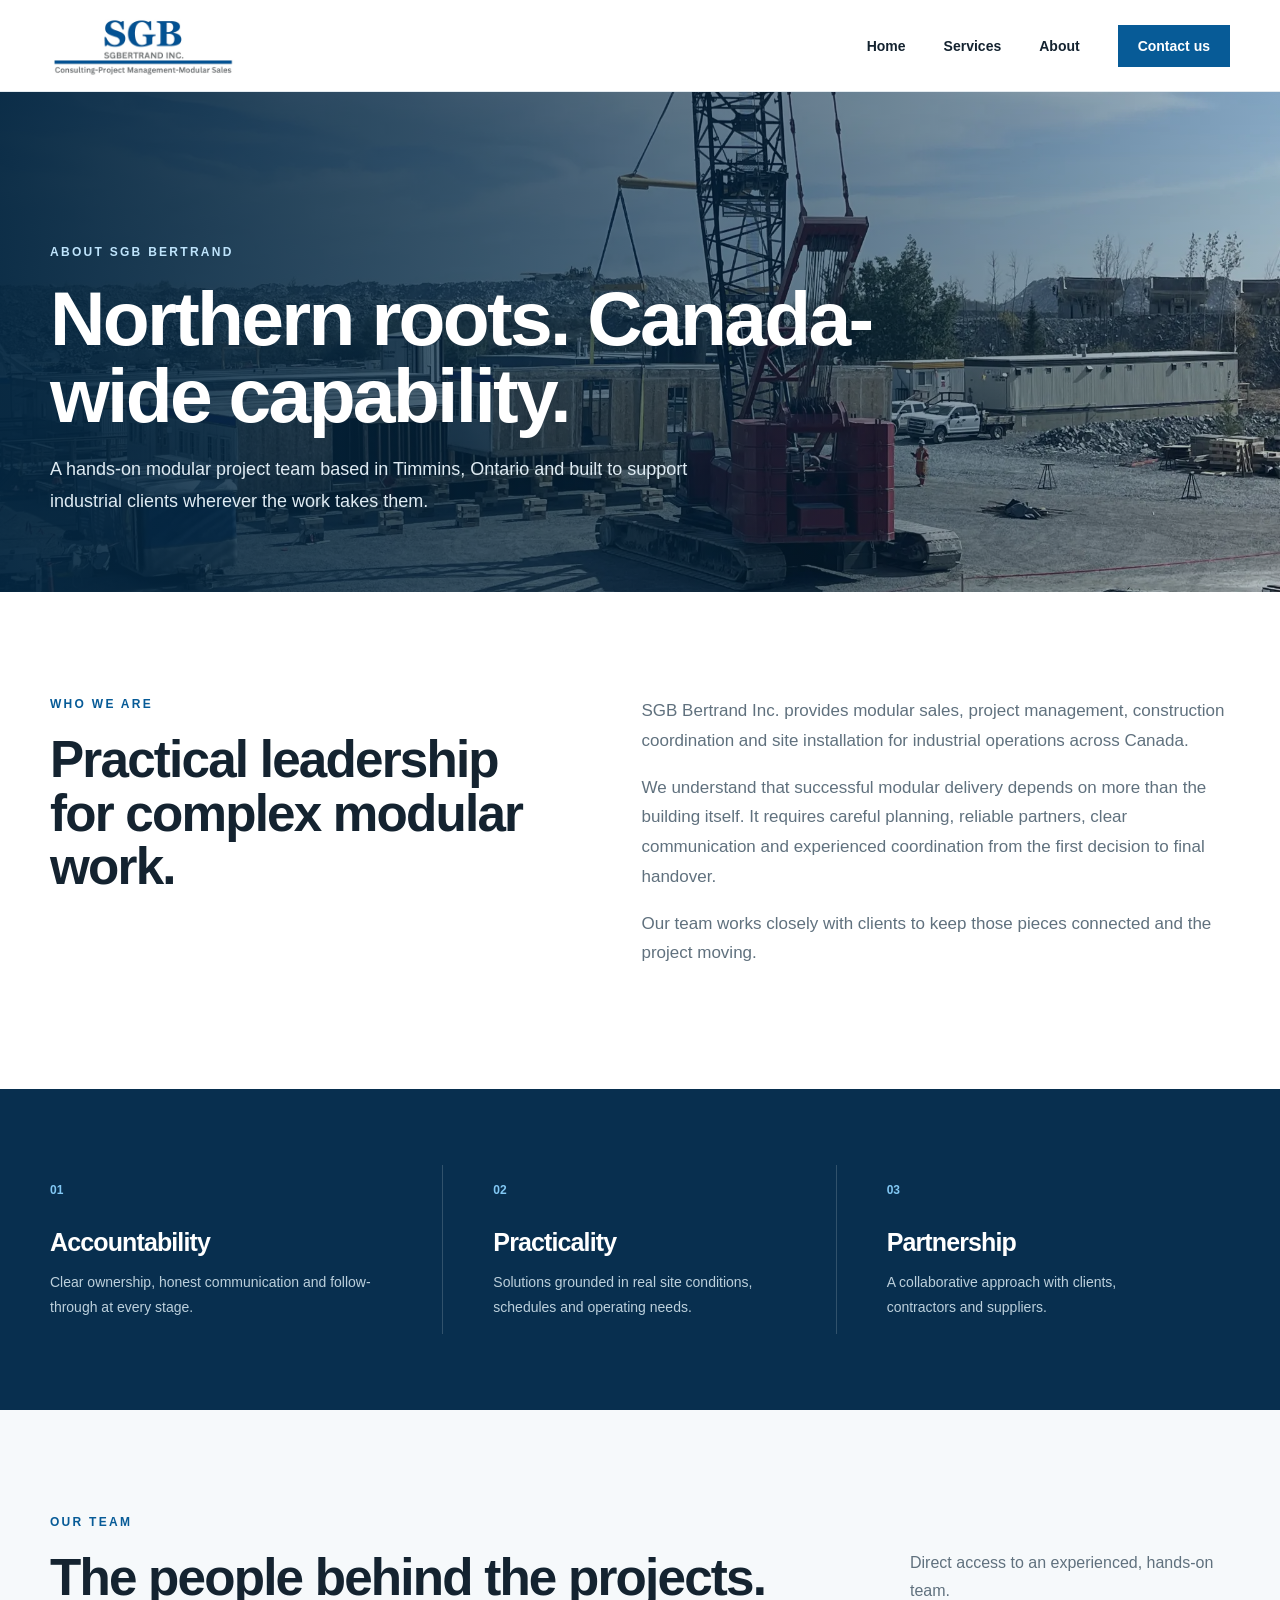
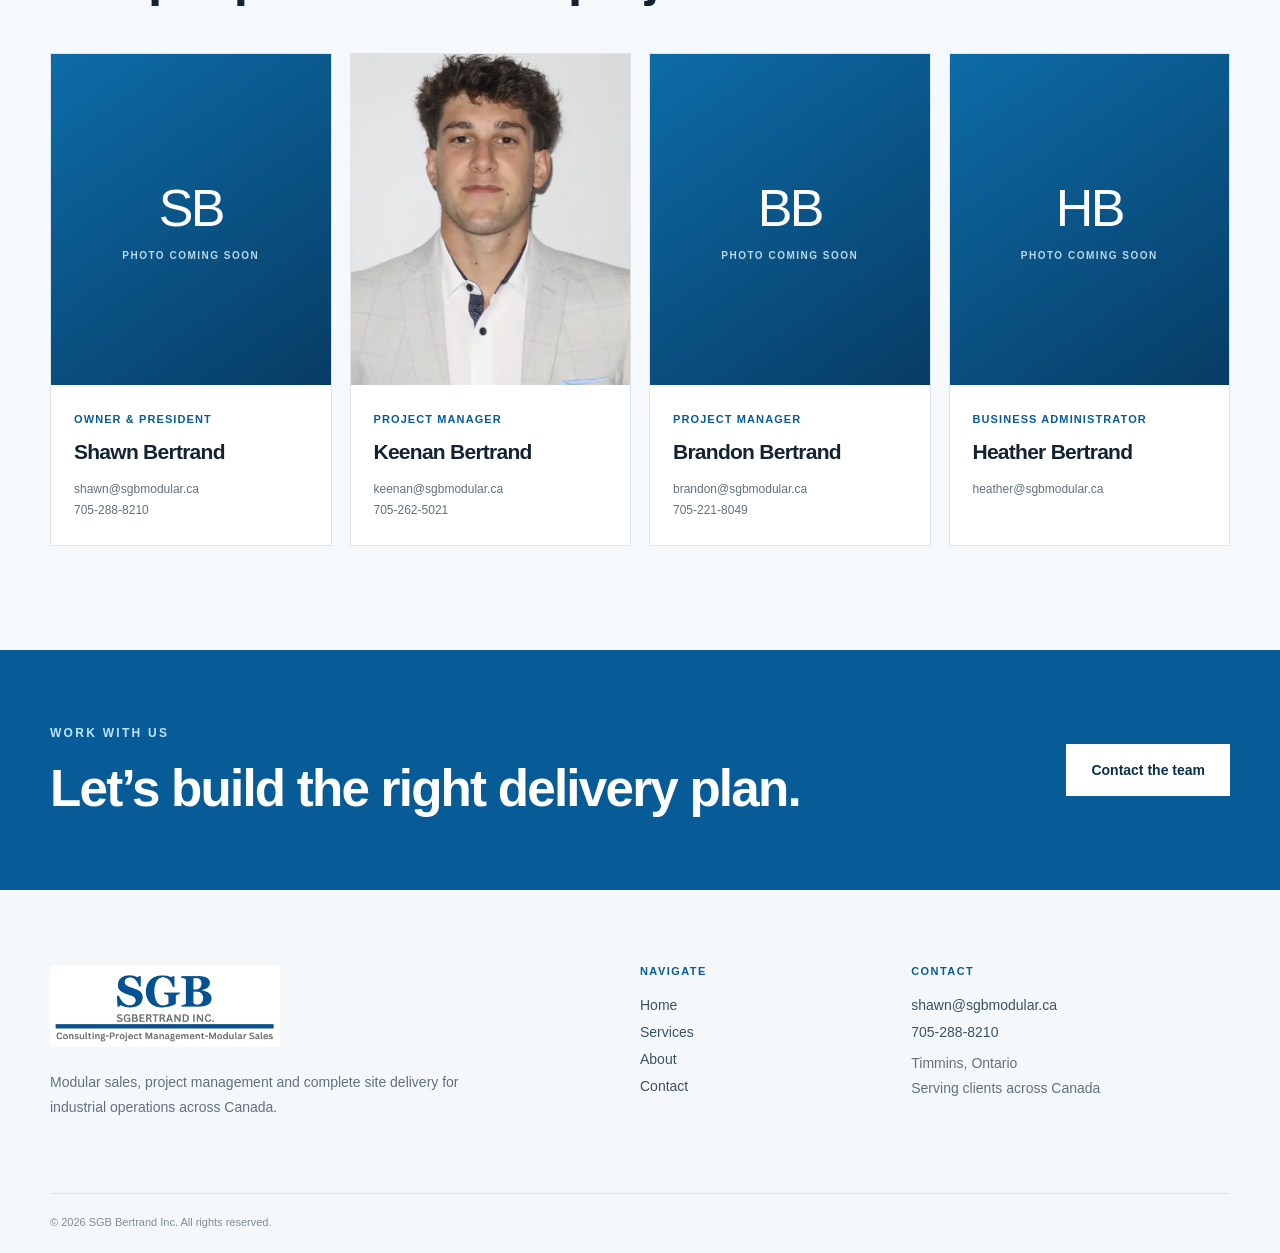
==== about.html @ 7597b95e "Initial SGB Bertrand Website" ====
<!doctype html>
<html lang="en">
<head>
  <meta charset="utf-8">
  <meta name="viewport" content="width=device-width, initial-scale=1">
  <title>About | SGB Bertrand Inc.</title>
  <meta name="description" content="Meet the SGB Bertrand team: a hands-on modular project company based in Timmins, Ontario and serving clients across Canada.">
  <link rel="stylesheet" href="style.css">
</head>
<body>
  <header class="site-header"><div class="container header-inner"><a class="brand" href="index.html" aria-label="SGB Bertrand home"><img src="images/sgb-logo.jpg" alt="SGB Bertrand Inc."></a><nav class="desktop-nav" aria-label="Main navigation"><a href="index.html">Home</a><a href="services.html">Services</a><a href="about.html">About</a><a class="nav-cta" href="contact.html">Contact us</a></nav><details class="mobile-menu"><summary aria-label="Open navigation"><span></span><span></span><span></span></summary><nav aria-label="Mobile navigation"><a href="index.html">Home</a><a href="services.html">Services</a><a href="about.html">About</a><a href="contact.html">Contact us</a></nav></details></div></header>

  <main>
    <section class="page-hero about-hero"><div class="page-hero-overlay" aria-hidden="true"></div><div class="container page-hero-content"><p class="eyebrow eyebrow-light">About SGB Bertrand</p><h1>Northern roots. Canada-wide capability.</h1><p>A hands-on modular project team based in Timmins, Ontario and built to support industrial clients wherever the work takes them.</p></div></section>

    <section class="section story-section"><div class="container story-grid"><div><p class="eyebrow">Who we are</p><h2>Practical leadership for complex modular work.</h2></div><div><p>SGB Bertrand Inc. provides modular sales, project management, construction coordination and site installation for industrial operations across Canada.</p><p>We understand that successful modular delivery depends on more than the building itself. It requires careful planning, reliable partners, clear communication and experienced coordination from the first decision to final handover.</p><p>Our team works closely with clients to keep those pieces connected and the project moving.</p></div></div></section>

    <section class="values-section"><div class="container values-grid"><article><span>01</span><h3>Accountability</h3><p>Clear ownership, honest communication and follow-through at every stage.</p></article><article><span>02</span><h3>Practicality</h3><p>Solutions grounded in real site conditions, schedules and operating needs.</p></article><article><span>03</span><h3>Partnership</h3><p>A collaborative approach with clients, contractors and suppliers.</p></article></div></section>

    <section class="section team-section" aria-labelledby="team-heading"><div class="container"><div class="team-heading"><div><p class="eyebrow">Our team</p><h2 id="team-heading">The people behind the projects.</h2></div><p>Direct access to an experienced, hands-on team.</p></div><div class="team-grid">
      <article class="team-card"><div class="team-placeholder" aria-label="Shawn Bertrand photo coming soon"><span>SB</span><small>Photo coming soon</small></div><div class="team-info"><p class="team-role">Owner &amp; President</p><h3>Shawn Bertrand</h3><a href="mailto:shawn@sgbmodular.ca">shawn@sgbmodular.ca</a><a href="tel:+17052888210">705-288-8210</a></div></article>
      <article class="team-card"><img src="images/keenan-bertrand.webp" alt="Keenan Bertrand, Project Manager"><div class="team-info"><p class="team-role">Project Manager</p><h3>Keenan Bertrand</h3><a href="mailto:keenan@sgbmodular.ca">keenan@sgbmodular.ca</a><a href="tel:+17052625021">705-262-5021</a></div></article>
      <article class="team-card"><div class="team-placeholder" aria-label="Brandon Bertrand photo coming soon"><span>BB</span><small>Photo coming soon</small></div><div class="team-info"><p class="team-role">Project Manager</p><h3>Brandon Bertrand</h3><a href="mailto:brandon@sgbmodular.ca">brandon@sgbmodular.ca</a><a href="tel:+17052218049">705-221-8049</a></div></article>
      <article class="team-card"><div class="team-placeholder" aria-label="Heather Bertrand photo coming soon"><span>HB</span><small>Photo coming soon</small></div><div class="team-info"><p class="team-role">Business Administrator</p><h3>Heather Bertrand</h3><a href="mailto:heather@sgbmodular.ca">heather@sgbmodular.ca</a></div></article>
    </div></div></section>

    <section class="cta-band"><div class="container cta-content"><div><p class="eyebrow eyebrow-light">Work with us</p><h2>Let’s build the right delivery plan.</h2></div><a class="button button-white" href="contact.html">Contact the team</a></div></section>
  </main>

  <footer class="site-footer"><div class="container footer-grid"><div class="footer-brand"><img src="images/sgb-logo.jpg" alt="SGB Bertrand Inc."><p>Modular sales, project management and complete site delivery for industrial operations across Canada.</p></div><div><h3>Navigate</h3><a href="index.html">Home</a><a href="services.html">Services</a><a href="about.html">About</a><a href="contact.html">Contact</a></div><div><h3>Contact</h3><a href="mailto:shawn@sgbmodular.ca">shawn@sgbmodular.ca</a><a href="tel:+17052888210">705-288-8210</a><p>Timmins, Ontario<br>Serving clients across Canada</p></div></div><div class="container footer-bottom"><span>© 2026 SGB Bertrand Inc. All rights reserved.</span></div></footer>
</body>
</html>
---- style.css ----
:root {
  --blue: #075b97;
  --blue-dark: #063b66;
  --blue-deep: #082f4f;
  --blue-light: #eaf4fb;
  --ink: #142330;
  --muted: #60717e;
  --line: #dce5eb;
  --off-white: #f6f9fb;
  --white: #ffffff;
  --hero-image: url('images/modular-complex-lift.webp');
  --site-image: url('images/modular-site.webp');
  --unit-image: url('images/modular-unit-lift.webp');
}

* { box-sizing: border-box; }
html { scroll-behavior: smooth; }
body { margin: 0; background: var(--white); color: var(--ink); font-family: Arial, Helvetica, sans-serif; }
a { color: inherit; text-decoration: none; }
img { display: block; max-width: 100%; }
.container { width: min(1180px, calc(100% - 48px)); margin-inline: auto; }
.section { padding: 104px 0; }
.eyebrow { margin: 0 0 20px; color: var(--blue); font-size: 12px; font-weight: 750; letter-spacing: .19em; line-height: 1.4; text-transform: uppercase; }
.eyebrow-light { color: #bfe4fc; }
h1, h2, h3, p { margin-top: 0; }
h1, h2, h3 { letter-spacing: -.035em; }
h2 { margin-bottom: 0; font-size: clamp(36px, 4vw, 58px); font-weight: 620; line-height: 1.05; }
p { line-height: 1.75; }

.site-header { position: relative; z-index: 50; height: 92px; background: rgba(255,255,255,.97); border-bottom: 1px solid rgba(220,229,235,.8); }
.header-inner { height: 100%; display: flex; align-items: center; justify-content: space-between; }
.brand { display: block; width: 220px; }
.brand img { width: 100%; height: 67px; object-fit: contain; object-position: left center; }
.desktop-nav { display: flex; align-items: center; gap: 38px; font-size: 14px; font-weight: 620; }
.desktop-nav > a:not(.nav-cta) { position: relative; padding: 34px 0; }
.desktop-nav > a:not(.nav-cta)::after { position: absolute; right: 0; bottom: 24px; left: 0; height: 2px; background: var(--blue); content: ""; transform: scaleX(0); transform-origin: right; transition: transform .25s ease; }
.desktop-nav > a:hover::after, .desktop-nav > a:focus-visible::after { transform: scaleX(1); transform-origin: left; }
.nav-cta { padding: 13px 20px; color: white; background: var(--blue); transition: background .2s ease; }
.nav-cta:hover { background: var(--blue-dark); }
.mobile-menu { display: none; position: relative; }
.mobile-menu summary { width: 42px; height: 42px; display: grid; align-content: center; gap: 5px; padding: 9px; cursor: pointer; list-style: none; }
.mobile-menu summary::-webkit-details-marker { display: none; }
.mobile-menu summary span { display: block; height: 2px; background: var(--ink); }
.mobile-menu nav { position: absolute; top: 54px; right: 0; width: 220px; padding: 10px; background: white; border: 1px solid var(--line); box-shadow: 0 18px 50px rgba(8,47,79,.14); }
.mobile-menu nav a { display: block; padding: 13px 12px; font-weight: 620; }

.hero { position: relative; min-height: 720px; display: flex; align-items: center; overflow: hidden; color: white; background: var(--blue-deep); }
.hero-media { position: absolute; inset: 0; width: 100%; height: 100%; object-fit: cover; object-position: center 56%; transform: scale(1.015); animation: hero-settle 1.4s ease-out both; }
.hero-overlay { position: absolute; inset: 0; background: linear-gradient(90deg, rgba(3,32,55,.94) 0%, rgba(3,38,65,.78) 42%, rgba(4,41,68,.25) 78%, rgba(4,41,68,.18) 100%); }
.hero-content { position: relative; z-index: 2; padding: 86px 0 150px; }
.hero h1 { max-width: 900px; margin-bottom: 28px; font-size: clamp(52px, 6.3vw, 88px); font-weight: 600; line-height: .97; }
.hero-lead { max-width: 680px; margin-bottom: 34px; color: #e2edf5; font-size: 19px; line-height: 1.6; }
.button-row { display: flex; flex-wrap: wrap; gap: 12px; }
.button { min-height: 52px; display: inline-flex; align-items: center; justify-content: center; padding: 14px 24px; border: 1px solid transparent; font-size: 14px; font-weight: 720; transition: transform .2s ease, background .2s ease, color .2s ease, border-color .2s ease; }
.button:hover { transform: translateY(-2px); }
.button-primary { color: white; background: var(--blue); }
.button-primary:hover { background: #0870b7; }
.button-ghost { color: white; border-color: rgba(255,255,255,.6); background: rgba(255,255,255,.05); }
.button-ghost:hover { background: white; color: var(--blue-deep); }
.button-outline { color: var(--blue); border-color: #aac4d6; }
.button-outline:hover { color: white; border-color: var(--blue); background: var(--blue); }
.button-white { color: var(--blue-deep); background: white; }
.hero-proof { position: absolute; z-index: 3; right: 0; bottom: 0; left: 0; border-top: 1px solid rgba(255,255,255,.22); background: rgba(5,45,75,.76); backdrop-filter: blur(9px); }
.proof-grid { display: grid; grid-template-columns: repeat(3, 1fr); }
.proof-grid div { padding: 27px 30px; border-right: 1px solid rgba(255,255,255,.18); }
.proof-grid div:first-child { padding-left: 0; }
.proof-grid div:last-child { border-right: 0; }
.proof-grid strong, .proof-grid span { display: block; }
.proof-grid strong { font-size: 17px; }
.proof-grid span { margin-top: 5px; color: #bad1e0; font-size: 13px; }

.intro-section { background: white; }
.intro-grid { display: grid; grid-template-columns: 1.12fr .88fr; gap: 100px; align-items: start; }
.intro-copy p { margin-bottom: 30px; color: var(--muted); font-size: 18px; }
.text-link { display: inline-flex; gap: 14px; align-items: center; color: var(--blue); font-size: 14px; font-weight: 750; }
.text-link span { font-size: 20px; transition: transform .2s ease; }
.text-link:hover span { transform: translateX(5px); }

.services-section { background: var(--off-white); }
.section-heading-row { display: flex; align-items: end; justify-content: space-between; gap: 32px; margin-bottom: 55px; }
.service-grid { display: grid; grid-template-columns: repeat(2, 1fr); border-top: 1px solid var(--line); border-left: 1px solid var(--line); }
.service-card { min-height: 300px; padding: 38px 40px; background: white; border-right: 1px solid var(--line); border-bottom: 1px solid var(--line); transition: transform .25s ease, box-shadow .25s ease; }
.service-card:hover { z-index: 2; transform: translateY(-5px); box-shadow: 0 18px 48px rgba(8,47,79,.1); }
.service-number { display: block; margin-bottom: 50px; color: var(--blue); font-size: 12px; font-weight: 750; }
.service-card h3 { margin-bottom: 16px; font-size: 27px; font-weight: 620; }
.service-card p { margin-bottom: 0; color: var(--muted); font-size: 15px; }

.image-story { min-height: 690px; display: grid; grid-template-columns: 1.25fr .75fr; }
.image-story-photo { background: var(--site-image) center / cover no-repeat; }
.image-story-panel { padding: 105px clamp(40px, 6vw, 96px); color: white; background: var(--blue-deep); }
.image-story-panel h2 { margin-bottom: 28px; }
.image-story-panel > p:not(.eyebrow) { color: #c6d7e2; font-size: 17px; }
.industry-tags { display: flex; flex-wrap: wrap; gap: 9px; margin-top: 38px; }
.industry-tags span { padding: 10px 13px; border: 1px solid rgba(255,255,255,.25); color: #dcecf6; font-size: 12px; font-weight: 620; }

.process-section { background: white; }
.process-section > .container > h2 { margin-bottom: 58px; }
.process-grid { display: grid; grid-template-columns: repeat(4, 1fr); border-top: 1px solid var(--line); }
.process-grid article { padding: 34px 28px 10px 0; border-right: 1px solid var(--line); }
.process-grid article:not(:first-child) { padding-left: 28px; }
.process-grid article:last-child { border-right: 0; }
.process-grid span { color: var(--blue); font-size: 12px; font-weight: 750; }
.process-grid h3 { margin: 38px 0 15px; font-size: 25px; }
.process-grid p { margin-bottom: 0; color: var(--muted); font-size: 14px; }
.cta-band { padding: 75px 0; color: white; background: var(--blue); }
.cta-content { display: flex; align-items: center; justify-content: space-between; gap: 32px; }
.cta-content h2 { font-size: clamp(34px, 4vw, 52px); }

.page-hero { position: relative; min-height: 500px; display: flex; align-items: end; color: white; background-position: center; background-size: cover; }
.services-hero { background-image: var(--unit-image); background-position: center 46%; }
.about-hero { background-image: var(--hero-image); background-position: center 56%; }
.page-hero-overlay { position: absolute; inset: 0; background: linear-gradient(90deg, rgba(4,38,64,.94), rgba(4,38,64,.55) 62%, rgba(4,38,64,.25)); }
.page-hero-content { position: relative; z-index: 1; padding-bottom: 75px; }
.page-hero h1 { max-width: 850px; margin-bottom: 20px; font-size: clamp(48px, 6vw, 78px); font-weight: 600; line-height: 1; }
.page-hero-content > p:last-child { max-width: 680px; margin-bottom: 0; color: #dfebf3; font-size: 18px; }

.service-detail-section { padding-top: 65px; }
.service-detail { display: grid; grid-template-columns: .85fr 1.2fr .8fr; gap: 70px; padding: 58px 0; border-bottom: 1px solid var(--line); }
.service-detail:first-child { border-top: 1px solid var(--line); }
.service-detail-title span { display: block; margin-bottom: 28px; color: var(--blue); font-size: 12px; font-weight: 750; }
.service-detail-title h2 { font-size: 36px; }
.service-detail-copy h3 { margin-bottom: 18px; font-size: 22px; line-height: 1.25; }
.service-detail-copy p { margin-bottom: 0; color: var(--muted); }
.service-detail ul { margin: 0; padding: 0; list-style: none; }
.service-detail li { position: relative; padding: 13px 0 13px 23px; border-bottom: 1px solid var(--line); color: #344b5c; font-size: 14px; }
.service-detail li::before { position: absolute; left: 0; color: var(--blue); content: "—"; }
.package-section { padding: 0 0 110px; }
.package-grid { min-height: 560px; display: grid; grid-template-columns: 1.1fr .9fr; }
.package-photo { background: var(--site-image) center / cover no-repeat; }
.package-copy { padding: 80px; color: white; background: var(--blue-deep); }
.package-copy h2 { margin-bottom: 26px; font-size: 45px; }
.package-copy p:not(.eyebrow) { margin-bottom: 34px; color: #c5d7e3; }

.story-grid { display: grid; grid-template-columns: .9fr 1.1fr; gap: 110px; }
.story-grid > div:last-child p { color: var(--muted); font-size: 17px; }
.values-section { padding: 76px 0; background: var(--blue-deep); color: white; }
.values-grid { display: grid; grid-template-columns: repeat(3, 1fr); }
.values-grid article { padding: 15px 50px; border-right: 1px solid rgba(255,255,255,.17); }
.values-grid article:first-child { padding-left: 0; }
.values-grid article:last-child { border-right: 0; }
.values-grid span { color: #82c8f4; font-size: 12px; font-weight: 750; }
.values-grid h3 { margin: 30px 0 13px; font-size: 25px; }
.values-grid p { margin: 0; color: #bcd0dc; font-size: 14px; }
.team-section { background: var(--off-white); }
.team-heading { display: flex; align-items: end; justify-content: space-between; gap: 50px; margin-bottom: 48px; }
.team-heading > p { max-width: 320px; margin: 0; color: var(--muted); }
.team-grid { display: grid; grid-template-columns: repeat(4, 1fr); gap: 18px; }
.team-card { overflow: hidden; background: white; border: 1px solid var(--line); }
.team-card > img, .team-placeholder { width: 100%; aspect-ratio: 4 / 4.75; }
.team-card > img { object-fit: cover; object-position: center top; filter: saturate(.88); }
.team-placeholder { display: flex; flex-direction: column; align-items: center; justify-content: center; gap: 12px; color: white; background: linear-gradient(145deg, #0d6ca8, #073c65); }
.team-placeholder span { font-size: 52px; font-weight: 300; letter-spacing: -.05em; }
.team-placeholder small { color: #bad8ea; font-size: 10px; font-weight: 700; letter-spacing: .15em; text-transform: uppercase; }
.team-info { padding: 25px 23px 28px; }
.team-role { margin-bottom: 10px; color: var(--blue); font-size: 11px; font-weight: 750; letter-spacing: .1em; text-transform: uppercase; }
.team-info h3 { margin-bottom: 18px; font-size: 21px; }
.team-info a { display: block; margin-top: 7px; color: var(--muted); font-size: 12px; overflow-wrap: anywhere; }
.team-info a:hover { color: var(--blue); }

.contact-hero { padding: 105px 0; color: white; background: var(--blue-deep); }
.contact-hero-grid { display: grid; grid-template-columns: 1.3fr .7fr; gap: 100px; align-items: center; }
.contact-hero h1 { margin-bottom: 25px; font-size: clamp(48px, 6vw, 78px); font-weight: 600; line-height: 1; }
.contact-hero-grid > div:first-child > p:last-child { max-width: 650px; margin-bottom: 0; color: #c5d7e3; font-size: 18px; }
.contact-primary { padding: 38px; border: 1px solid rgba(255,255,255,.22); background: rgba(255,255,255,.05); }
.contact-primary > span { color: #98cbe9; font-size: 11px; font-weight: 750; letter-spacing: .14em; text-transform: uppercase; }
.contact-primary h2 { margin: 26px 0 4px; font-size: 31px; }
.contact-primary p { margin-bottom: 25px; color: #afc8d8; font-size: 13px; }
.contact-primary a { display: block; margin-top: 10px; font-size: 15px; font-weight: 620; }
.contact-layout { display: grid; grid-template-columns: .85fr 1.15fr; gap: 100px; }
.contact-location h2 { margin-bottom: 25px; font-size: 47px; }
.contact-location > p:not(.eyebrow) { color: var(--muted); }
.location-card { margin-top: 36px; padding: 24px; border-left: 3px solid var(--blue); background: var(--off-white); }
.location-card strong, .location-card span { display: block; }
.location-card span { margin-top: 5px; color: var(--muted); font-size: 13px; }
.contact-list { border-top: 1px solid var(--line); }
.contact-list article { display: grid; grid-template-columns: 1fr 1.15fr; gap: 28px; padding: 27px 0; border-bottom: 1px solid var(--line); }
.contact-list p { margin-bottom: 5px; color: var(--blue); font-size: 10px; font-weight: 750; letter-spacing: .12em; text-transform: uppercase; }
.contact-list h3 { margin: 0; font-size: 21px; }
.contact-list a { display: block; margin: 2px 0 9px; color: var(--muted); font-size: 14px; }
.contact-list a:hover { color: var(--blue); }
.contact-photo { min-height: 510px; display: flex; align-items: center; color: white; background-image: linear-gradient(90deg, rgba(4,38,64,.93), rgba(4,38,64,.35)), var(--unit-image); background-position: center 45%; background-size: cover; background-repeat: no-repeat; }
.contact-photo .container > div { max-width: 580px; padding: 70px 0; }
.contact-photo h2 { margin-bottom: 20px; }
.contact-photo p:last-child { color: #d5e4ed; font-size: 17px; }

.site-footer { padding: 75px 0 25px; background: #f5f8fa; }
.footer-grid { display: grid; grid-template-columns: 1.6fr .6fr 1fr; gap: 80px; }
.footer-brand img { width: 230px; margin-bottom: 23px; }
.footer-brand p { max-width: 430px; color: var(--muted); font-size: 14px; }
.site-footer h3 { margin-bottom: 20px; color: var(--blue); font-size: 11px; font-weight: 750; letter-spacing: .13em; text-transform: uppercase; }
.site-footer a { display: block; margin-bottom: 11px; color: #3c5262; font-size: 14px; }
.site-footer a:hover { color: var(--blue); }
.site-footer p { color: var(--muted); font-size: 14px; }
.footer-bottom { margin-top: 60px; padding-top: 22px; border-top: 1px solid var(--line); color: #7c8c97; font-size: 11px; }

@keyframes hero-settle { from { transform: scale(1.08); opacity: .65; } to { transform: scale(1.015); opacity: 1; } }
@media (prefers-reduced-motion: reduce) { html { scroll-behavior: auto; } *, *::before, *::after { animation-duration: .01ms !important; animation-iteration-count: 1 !important; transition-duration: .01ms !important; } }

@media (max-width: 1000px) {
  .section { padding: 82px 0; }
  .desktop-nav { display: none; }
  .mobile-menu { display: block; }
  .hero { min-height: 690px; }
  .hero-overlay { background: linear-gradient(90deg, rgba(3,32,55,.94), rgba(3,38,65,.58)); }
  .intro-grid, .story-grid, .contact-layout { gap: 55px; }
  .image-story { grid-template-columns: 1fr 1fr; }
  .image-story-panel { padding: 80px 45px; }
  .service-detail { grid-template-columns: .75fr 1.25fr; gap: 45px; }
  .service-detail ul { grid-column: 2; }
  .team-grid { grid-template-columns: repeat(2, 1fr); }
  .contact-hero-grid { gap: 50px; }
}

@media (max-width: 720px) {
  .container { width: min(100% - 30px, 1180px); }
  .site-header { height: 78px; }
  .brand { width: 180px; }
  .brand img { height: 57px; }
  .section { padding: 68px 0; }
  .hero { min-height: 710px; align-items: start; }
  .hero-media { background-position: 58% center; }
  .hero-overlay { background: linear-gradient(90deg, rgba(3,32,55,.95), rgba(3,38,65,.64)); }
  .hero-content { padding: 78px 0 180px; }
  .hero h1 { font-size: 48px; }
  .hero-lead { font-size: 16px; }
  .proof-grid { grid-template-columns: 1fr; padding: 16px 0; }
  .proof-grid div { display: flex; justify-content: space-between; padding: 8px 0; border-right: 0; }
  .proof-grid div:first-child { padding-left: 0; }
  .proof-grid span { margin-top: 0; }
  .intro-grid, .story-grid, .contact-layout, .contact-hero-grid { grid-template-columns: 1fr; gap: 38px; }
  .intro-copy p { font-size: 16px; }
  .section-heading-row, .team-heading, .cta-content { align-items: start; flex-direction: column; }
  .service-grid { grid-template-columns: 1fr; }
  .service-card { min-height: auto; padding: 30px; }
  .service-number { margin-bottom: 32px; }
  .image-story { min-height: auto; grid-template-columns: 1fr; }
  .image-story-photo { min-height: 380px; }
  .image-story-panel { padding: 68px 30px; }
  .process-grid { grid-template-columns: 1fr 1fr; }
  .process-grid article:nth-child(2) { border-right: 0; }
  .process-grid article:nth-child(3) { padding-left: 0; }
  .process-grid article { padding-bottom: 28px; }
  .page-hero { min-height: 470px; }
  .page-hero h1 { font-size: 47px; }
  .page-hero-content { padding-bottom: 55px; }
  .service-detail { grid-template-columns: 1fr; gap: 25px; padding: 45px 0; }
  .service-detail ul { grid-column: 1; }
  .service-detail-title span { margin-bottom: 14px; }
  .package-grid { grid-template-columns: 1fr; }
  .package-photo { min-height: 350px; }
  .package-copy { padding: 48px 30px; }
  .values-grid { grid-template-columns: 1fr; }
  .values-grid article, .values-grid article:first-child { padding: 30px 0; border-right: 0; border-bottom: 1px solid rgba(255,255,255,.17); }
  .values-grid article:last-child { border-bottom: 0; }
  .team-grid { grid-template-columns: 1fr; }
  .team-card > img, .team-placeholder { aspect-ratio: 4 / 4.25; }
  .contact-hero { padding: 75px 0; }
  .contact-hero h1 { font-size: 47px; }
  .contact-primary { padding: 27px; }
  .contact-list article { grid-template-columns: 1fr; gap: 15px; }
  .footer-grid { grid-template-columns: 1fr 1fr; gap: 45px 30px; }
  .footer-brand { grid-column: 1 / -1; }
}

@media (max-width: 430px) {
  .hero h1, .page-hero h1, .contact-hero h1 { font-size: 40px; }
  h2 { font-size: 34px; }
  .button-row .button { width: 100%; }
  .process-grid { grid-template-columns: 1fr; }
  .process-grid article, .process-grid article:not(:first-child) { padding-left: 0; border-right: 0; border-bottom: 1px solid var(--line); }
  .process-grid article:last-child { border-bottom: 0; }
  .footer-grid { grid-template-columns: 1fr; }
}
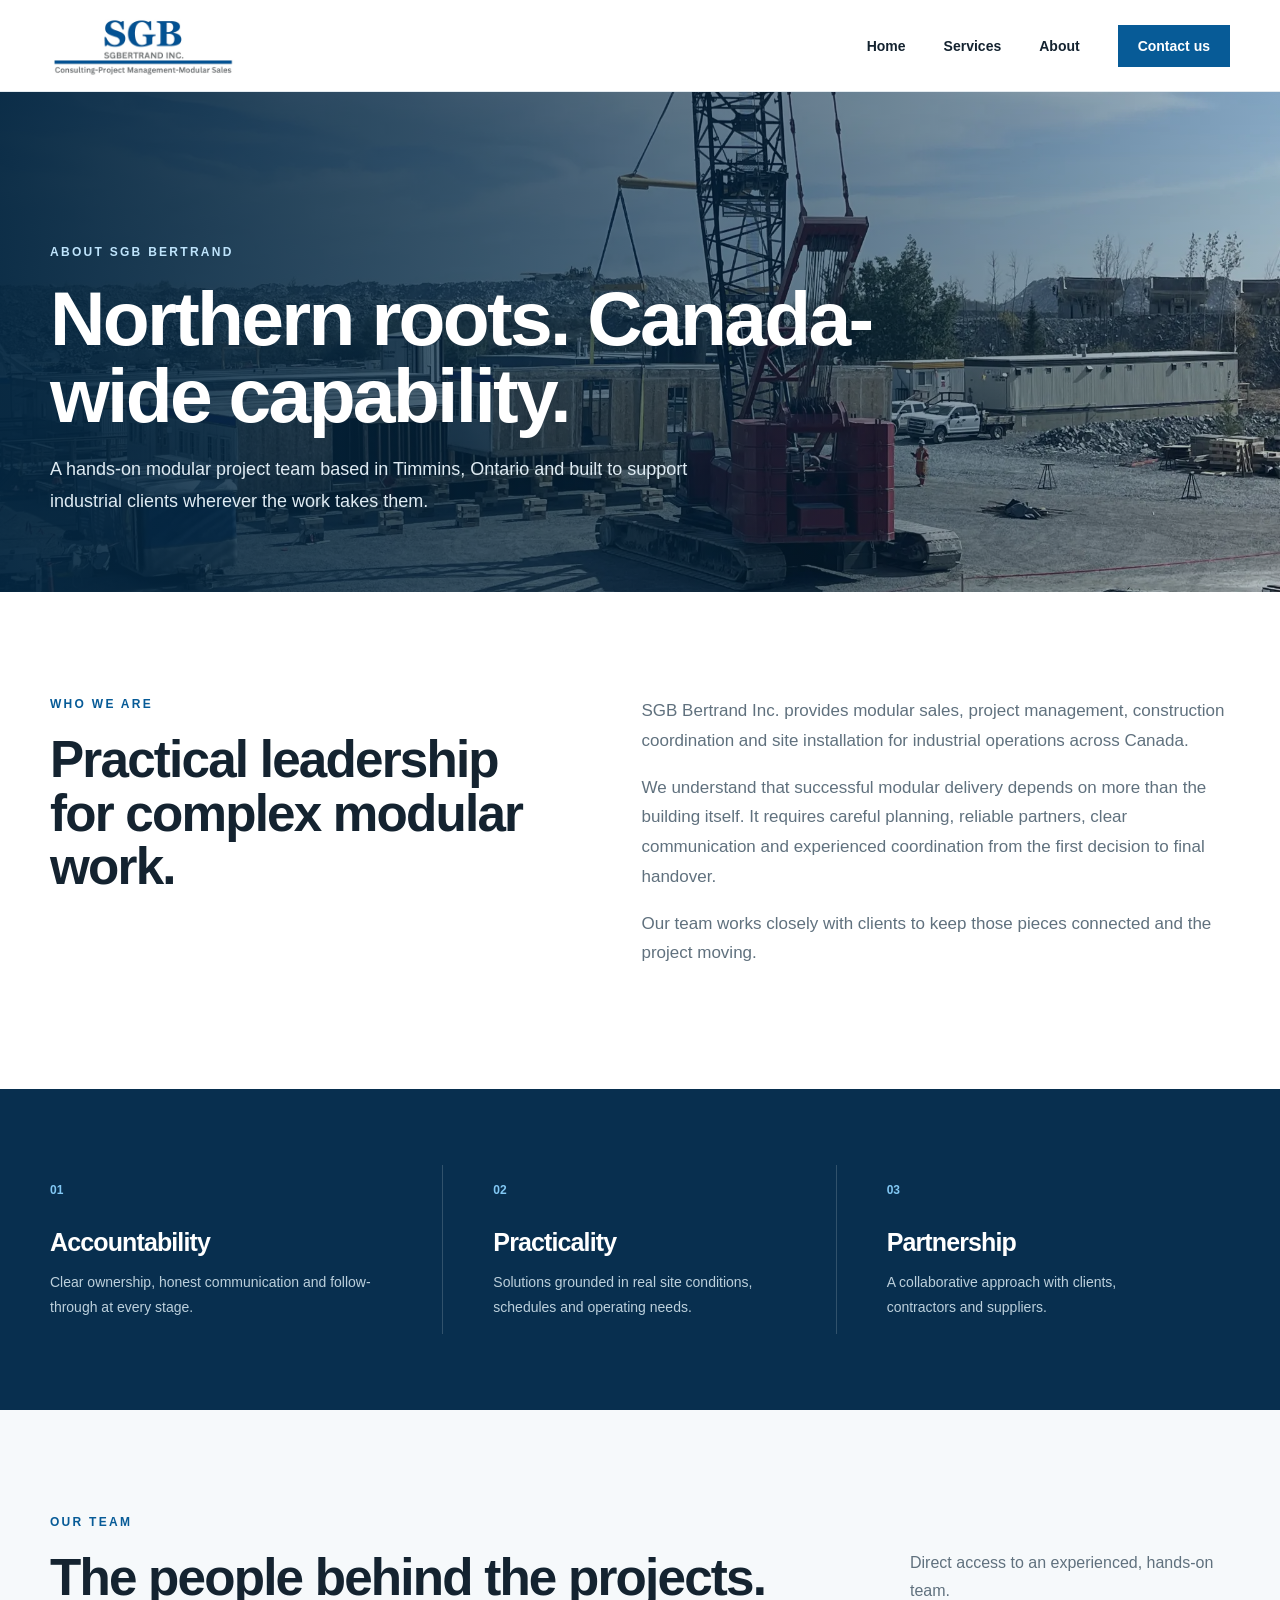
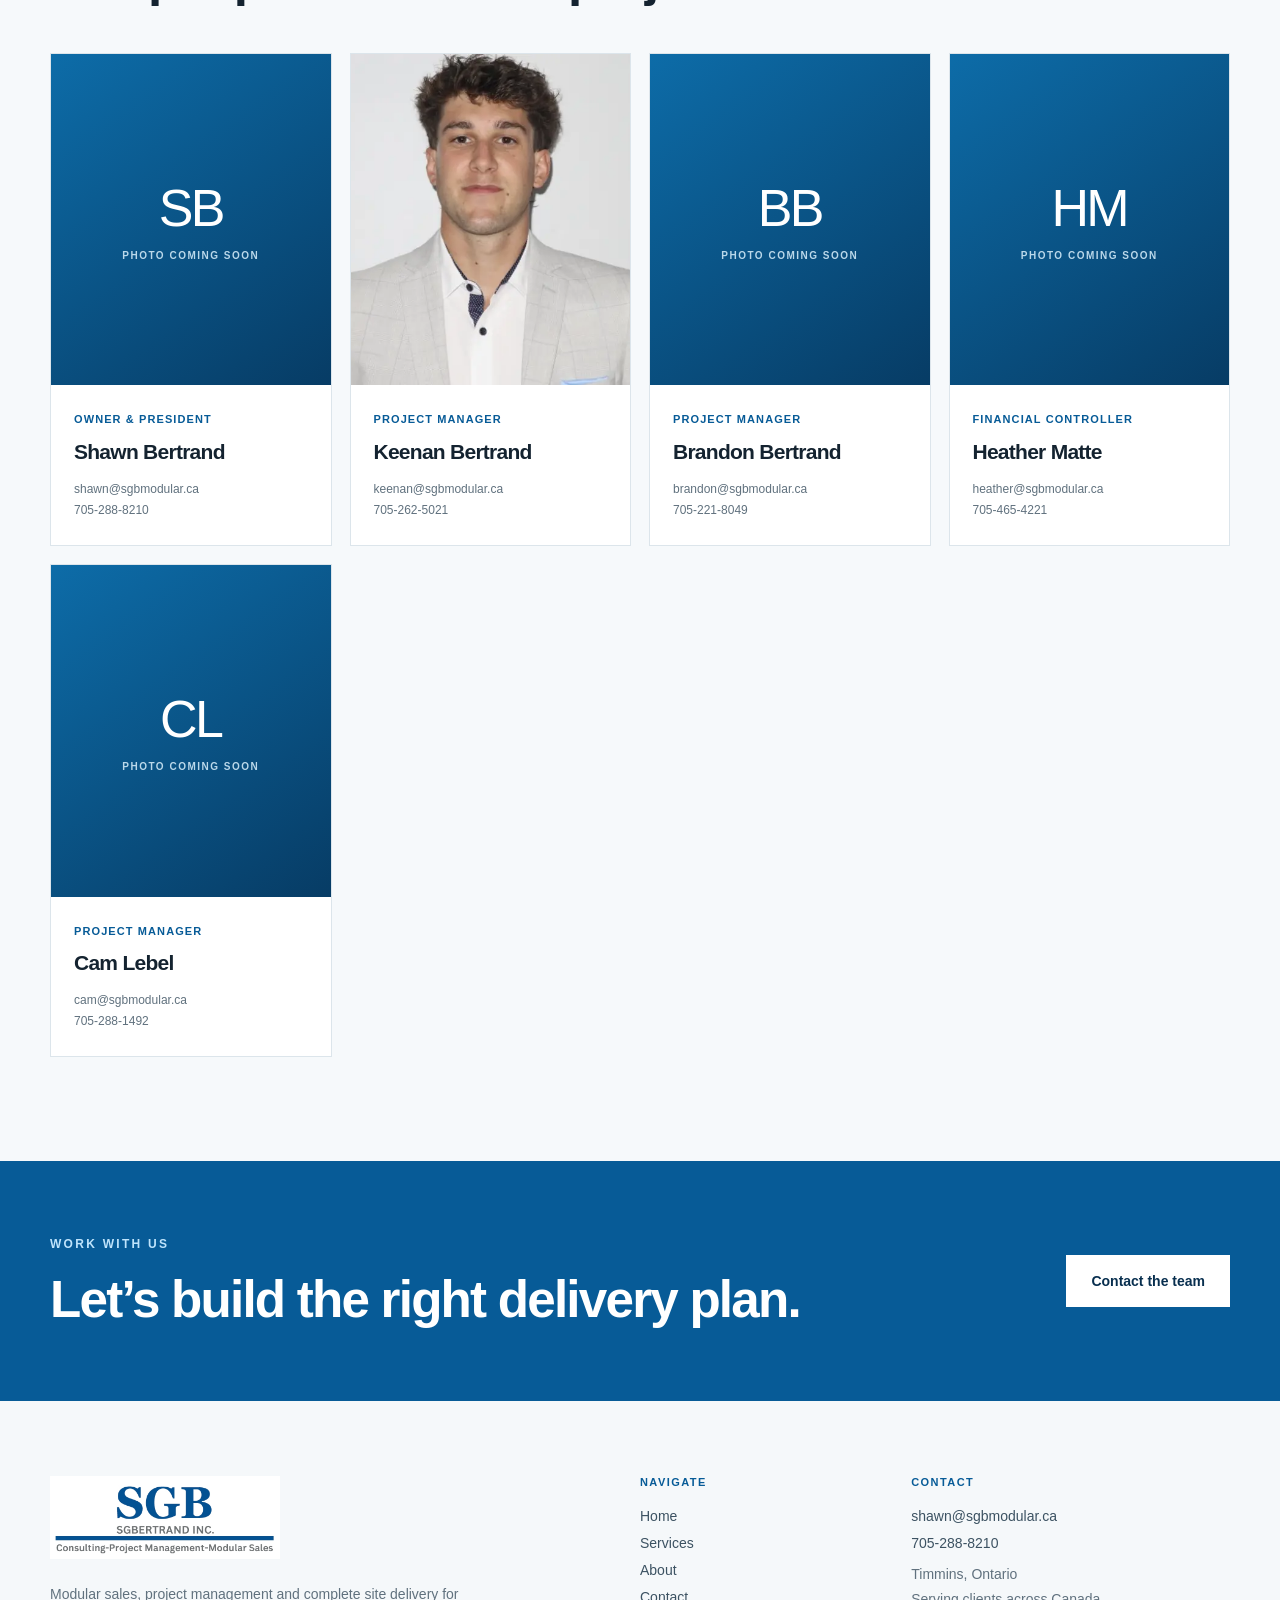
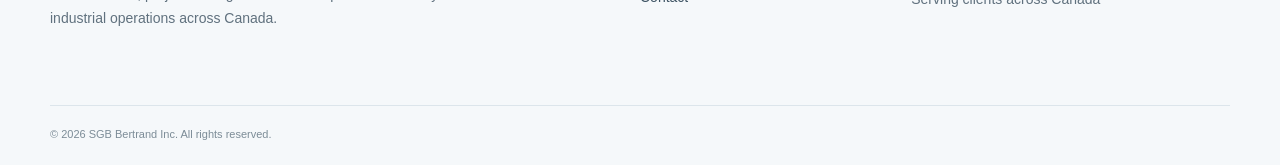
==== commit b12d0085: "Update about.html changes to heather and cams file" ====
--- a/about.html
+++ b/about.html
@@ -4,29 +4,285 @@
   <meta charset="utf-8">
   <meta name="viewport" content="width=device-width, initial-scale=1">
   <title>About | SGB Bertrand Inc.</title>
-  <meta name="description" content="Meet the SGB Bertrand team: a hands-on modular project company based in Timmins, Ontario and serving clients across Canada.">
+  <meta
+    name="description"
+    content="Meet the SGB Bertrand team: a hands-on modular project company based in Timmins, Ontario and serving clients across Canada."
+  >
   <link rel="stylesheet" href="style.css">
 </head>
+
 <body>
-  <header class="site-header"><div class="container header-inner"><a class="brand" href="index.html" aria-label="SGB Bertrand home"><img src="images/sgb-logo.jpg" alt="SGB Bertrand Inc."></a><nav class="desktop-nav" aria-label="Main navigation"><a href="index.html">Home</a><a href="services.html">Services</a><a href="about.html">About</a><a class="nav-cta" href="contact.html">Contact us</a></nav><details class="mobile-menu"><summary aria-label="Open navigation"><span></span><span></span><span></span></summary><nav aria-label="Mobile navigation"><a href="index.html">Home</a><a href="services.html">Services</a><a href="about.html">About</a><a href="contact.html">Contact us</a></nav></details></div></header>
+  <header class="site-header">
+    <div class="container header-inner">
+      <a
+        class="brand"
+        href="index.html"
+        aria-label="SGB Bertrand home"
+      >
+        <img
+          src="images/sgb-logo.jpg"
+          alt="SGB Bertrand Inc."
+        >
+      </a>
+
+      <nav class="desktop-nav" aria-label="Main navigation">
+        <a href="index.html">Home</a>
+        <a href="services.html">Services</a>
+        <a href="about.html">About</a>
+        <a class="nav-cta" href="contact.html">Contact us</a>
+      </nav>
+
+      <details class="mobile-menu">
+        <summary aria-label="Open navigation">
+          <span></span>
+          <span></span>
+          <span></span>
+        </summary>
+
+        <nav aria-label="Mobile navigation">
+          <a href="index.html">Home</a>
+          <a href="services.html">Services</a>
+          <a href="about.html">About</a>
+          <a href="contact.html">Contact us</a>
+        </nav>
+      </details>
+    </div>
+  </header>
 
   <main>
-    <section class="page-hero about-hero"><div class="page-hero-overlay" aria-hidden="true"></div><div class="container page-hero-content"><p class="eyebrow eyebrow-light">About SGB Bertrand</p><h1>Northern roots. Canada-wide capability.</h1><p>A hands-on modular project team based in Timmins, Ontario and built to support industrial clients wherever the work takes them.</p></div></section>
-
-    <section class="section story-section"><div class="container story-grid"><div><p class="eyebrow">Who we are</p><h2>Practical leadership for complex modular work.</h2></div><div><p>SGB Bertrand Inc. provides modular sales, project management, construction coordination and site installation for industrial operations across Canada.</p><p>We understand that successful modular delivery depends on more than the building itself. It requires careful planning, reliable partners, clear communication and experienced coordination from the first decision to final handover.</p><p>Our team works closely with clients to keep those pieces connected and the project moving.</p></div></div></section>
-
-    <section class="values-section"><div class="container values-grid"><article><span>01</span><h3>Accountability</h3><p>Clear ownership, honest communication and follow-through at every stage.</p></article><article><span>02</span><h3>Practicality</h3><p>Solutions grounded in real site conditions, schedules and operating needs.</p></article><article><span>03</span><h3>Partnership</h3><p>A collaborative approach with clients, contractors and suppliers.</p></article></div></section>
-
-    <section class="section team-section" aria-labelledby="team-heading"><div class="container"><div class="team-heading"><div><p class="eyebrow">Our team</p><h2 id="team-heading">The people behind the projects.</h2></div><p>Direct access to an experienced, hands-on team.</p></div><div class="team-grid">
-      <article class="team-card"><div class="team-placeholder" aria-label="Shawn Bertrand photo coming soon"><span>SB</span><small>Photo coming soon</small></div><div class="team-info"><p class="team-role">Owner &amp; President</p><h3>Shawn Bertrand</h3><a href="mailto:shawn@sgbmodular.ca">shawn@sgbmodular.ca</a><a href="tel:+17052888210">705-288-8210</a></div></article>
-      <article class="team-card"><img src="images/keenan-bertrand.webp" alt="Keenan Bertrand, Project Manager"><div class="team-info"><p class="team-role">Project Manager</p><h3>Keenan Bertrand</h3><a href="mailto:keenan@sgbmodular.ca">keenan@sgbmodular.ca</a><a href="tel:+17052625021">705-262-5021</a></div></article>
-      <article class="team-card"><div class="team-placeholder" aria-label="Brandon Bertrand photo coming soon"><span>BB</span><small>Photo coming soon</small></div><div class="team-info"><p class="team-role">Project Manager</p><h3>Brandon Bertrand</h3><a href="mailto:brandon@sgbmodular.ca">brandon@sgbmodular.ca</a><a href="tel:+17052218049">705-221-8049</a></div></article>
-      <article class="team-card"><div class="team-placeholder" aria-label="Heather Bertrand photo coming soon"><span>HB</span><small>Photo coming soon</small></div><div class="team-info"><p class="team-role">Business Administrator</p><h3>Heather Bertrand</h3><a href="mailto:heather@sgbmodular.ca">heather@sgbmodular.ca</a></div></article>
-    </div></div></section>
-
-    <section class="cta-band"><div class="container cta-content"><div><p class="eyebrow eyebrow-light">Work with us</p><h2>Let’s build the right delivery plan.</h2></div><a class="button button-white" href="contact.html">Contact the team</a></div></section>
+    <section class="page-hero about-hero">
+      <div class="page-hero-overlay" aria-hidden="true"></div>
+
+      <div class="container page-hero-content">
+        <p class="eyebrow eyebrow-light">About SGB Bertrand</p>
+        <h1>Northern roots. Canada-wide capability.</h1>
+        <p>
+          A hands-on modular project team based in Timmins, Ontario and built
+          to support industrial clients wherever the work takes them.
+        </p>
+      </div>
+    </section>
+
+    <section class="section story-section">
+      <div class="container story-grid">
+        <div>
+          <p class="eyebrow">Who we are</p>
+          <h2>Practical leadership for complex modular work.</h2>
+        </div>
+
+        <div>
+          <p>
+            SGB Bertrand Inc. provides modular sales, project management,
+            construction coordination and site installation for industrial
+            operations across Canada.
+          </p>
+
+          <p>
+            We understand that successful modular delivery depends on more
+            than the building itself. It requires careful planning, reliable
+            partners, clear communication and experienced coordination from
+            the first decision to final handover.
+          </p>
+
+          <p>
+            Our team works closely with clients to keep those pieces connected
+            and the project moving.
+          </p>
+        </div>
+      </div>
+    </section>
+
+    <section class="values-section">
+      <div class="container values-grid">
+        <article>
+          <span>01</span>
+          <h3>Accountability</h3>
+          <p>
+            Clear ownership, honest communication and follow-through at every
+            stage.
+          </p>
+        </article>
+
+        <article>
+          <span>02</span>
+          <h3>Practicality</h3>
+          <p>
+            Solutions grounded in real site conditions, schedules and
+            operating needs.
+          </p>
+        </article>
+
+        <article>
+          <span>03</span>
+          <h3>Partnership</h3>
+          <p>
+            A collaborative approach with clients, contractors and suppliers.
+          </p>
+        </article>
+      </div>
+    </section>
+
+    <section
+      class="section team-section"
+      aria-labelledby="team-heading"
+    >
+      <div class="container">
+        <div class="team-heading">
+          <div>
+            <p class="eyebrow">Our team</p>
+            <h2 id="team-heading">The people behind the projects.</h2>
+          </div>
+
+          <p>Direct access to an experienced, hands-on team.</p>
+        </div>
+
+        <div class="team-grid">
+          <article class="team-card">
+            <div
+              class="team-placeholder"
+              aria-label="Shawn Bertrand photo coming soon"
+            >
+              <span>SB</span>
+              <small>Photo coming soon</small>
+            </div>
+
+            <div class="team-info">
+              <p class="team-role">Owner &amp; President</p>
+              <h3>Shawn Bertrand</h3>
+              <a href="mailto:shawn@sgbmodular.ca">
+                shawn@sgbmodular.ca
+              </a>
+              <a href="tel:+17052888210">705-288-8210</a>
+            </div>
+          </article>
+
+          <article class="team-card">
+            <img
+              src="images/keenan-bertrand.webp"
+              alt="Keenan Bertrand, Project Manager"
+            >
+
+            <div class="team-info">
+              <p class="team-role">Project Manager</p>
+              <h3>Keenan Bertrand</h3>
+              <a href="mailto:keenan@sgbmodular.ca">
+                keenan@sgbmodular.ca
+              </a>
+              <a href="tel:+17052625021">705-262-5021</a>
+            </div>
+          </article>
+
+          <article class="team-card">
+            <div
+              class="team-placeholder"
+              aria-label="Brandon Bertrand photo coming soon"
+            >
+              <span>BB</span>
+              <small>Photo coming soon</small>
+            </div>
+
+            <div class="team-info">
+              <p class="team-role">Project Manager</p>
+              <h3>Brandon Bertrand</h3>
+              <a href="mailto:brandon@sgbmodular.ca">
+                brandon@sgbmodular.ca
+              </a>
+              <a href="tel:+17052218049">705-221-8049</a>
+            </div>
+          </article>
+
+          <article class="team-card">
+            <div
+              class="team-placeholder"
+              aria-label="Heather Matte photo coming soon"
+            >
+              <span>HM</span>
+              <small>Photo coming soon</small>
+            </div>
+
+            <div class="team-info">
+              <p class="team-role">Financial Controller</p>
+              <h3>Heather Matte</h3>
+              <a href="mailto:heather@sgbmodular.ca">
+                heather@sgbmodular.ca
+              </a>
+              <a href="tel:+17054654221">705-465-4221</a>
+            </div>
+          </article>
+
+          <article class="team-card">
+            <div
+              class="team-placeholder"
+              aria-label="Cam Lebel photo coming soon"
+            >
+              <span>CL</span>
+              <small>Photo coming soon</small>
+            </div>
+
+            <div class="team-info">
+              <p class="team-role">Project Manager</p>
+              <h3>Cam Lebel</h3>
+              <a href="mailto:cam@sgbmodular.ca">
+                cam@sgbmodular.ca
+              </a>
+              <a href="tel:+17052881492">705-288-1492</a>
+            </div>
+          </article>
+        </div>
+      </div>
+    </section>
+
+    <section class="cta-band">
+      <div class="container cta-content">
+        <div>
+          <p class="eyebrow eyebrow-light">Work with us</p>
+          <h2>Let’s build the right delivery plan.</h2>
+        </div>
+
+        <a class="button button-white" href="contact.html">
+          Contact the team
+        </a>
+      </div>
+    </section>
   </main>
 
-  <footer class="site-footer"><div class="container footer-grid"><div class="footer-brand"><img src="images/sgb-logo.jpg" alt="SGB Bertrand Inc."><p>Modular sales, project management and complete site delivery for industrial operations across Canada.</p></div><div><h3>Navigate</h3><a href="index.html">Home</a><a href="services.html">Services</a><a href="about.html">About</a><a href="contact.html">Contact</a></div><div><h3>Contact</h3><a href="mailto:shawn@sgbmodular.ca">shawn@sgbmodular.ca</a><a href="tel:+17052888210">705-288-8210</a><p>Timmins, Ontario<br>Serving clients across Canada</p></div></div><div class="container footer-bottom"><span>© 2026 SGB Bertrand Inc. All rights reserved.</span></div></footer>
+  <footer class="site-footer">
+    <div class="container footer-grid">
+      <div class="footer-brand">
+        <img
+          src="images/sgb-logo.jpg"
+          alt="SGB Bertrand Inc."
+        >
+        <p>
+          Modular sales, project management and complete site delivery for
+          industrial operations across Canada.
+        </p>
+      </div>
+
+      <div>
+        <h3>Navigate</h3>
+        <a href="index.html">Home</a>
+        <a href="services.html">Services</a>
+        <a href="about.html">About</a>
+        <a href="contact.html">Contact</a>
+      </div>
+
+      <div>
+        <h3>Contact</h3>
+        <a href="mailto:shawn@sgbmodular.ca">
+          shawn@sgbmodular.ca
+        </a>
+        <a href="tel:+17052888210">705-288-8210</a>
+        <p>
+          Timmins, Ontario<br>
+          Serving clients across Canada
+        </p>
+      </div>
+    </div>
+
+    <div class="container footer-bottom">
+      <span>© 2026 SGB Bertrand Inc. All rights reserved.</span>
+    </div>
+  </footer>
 </body>
 </html>
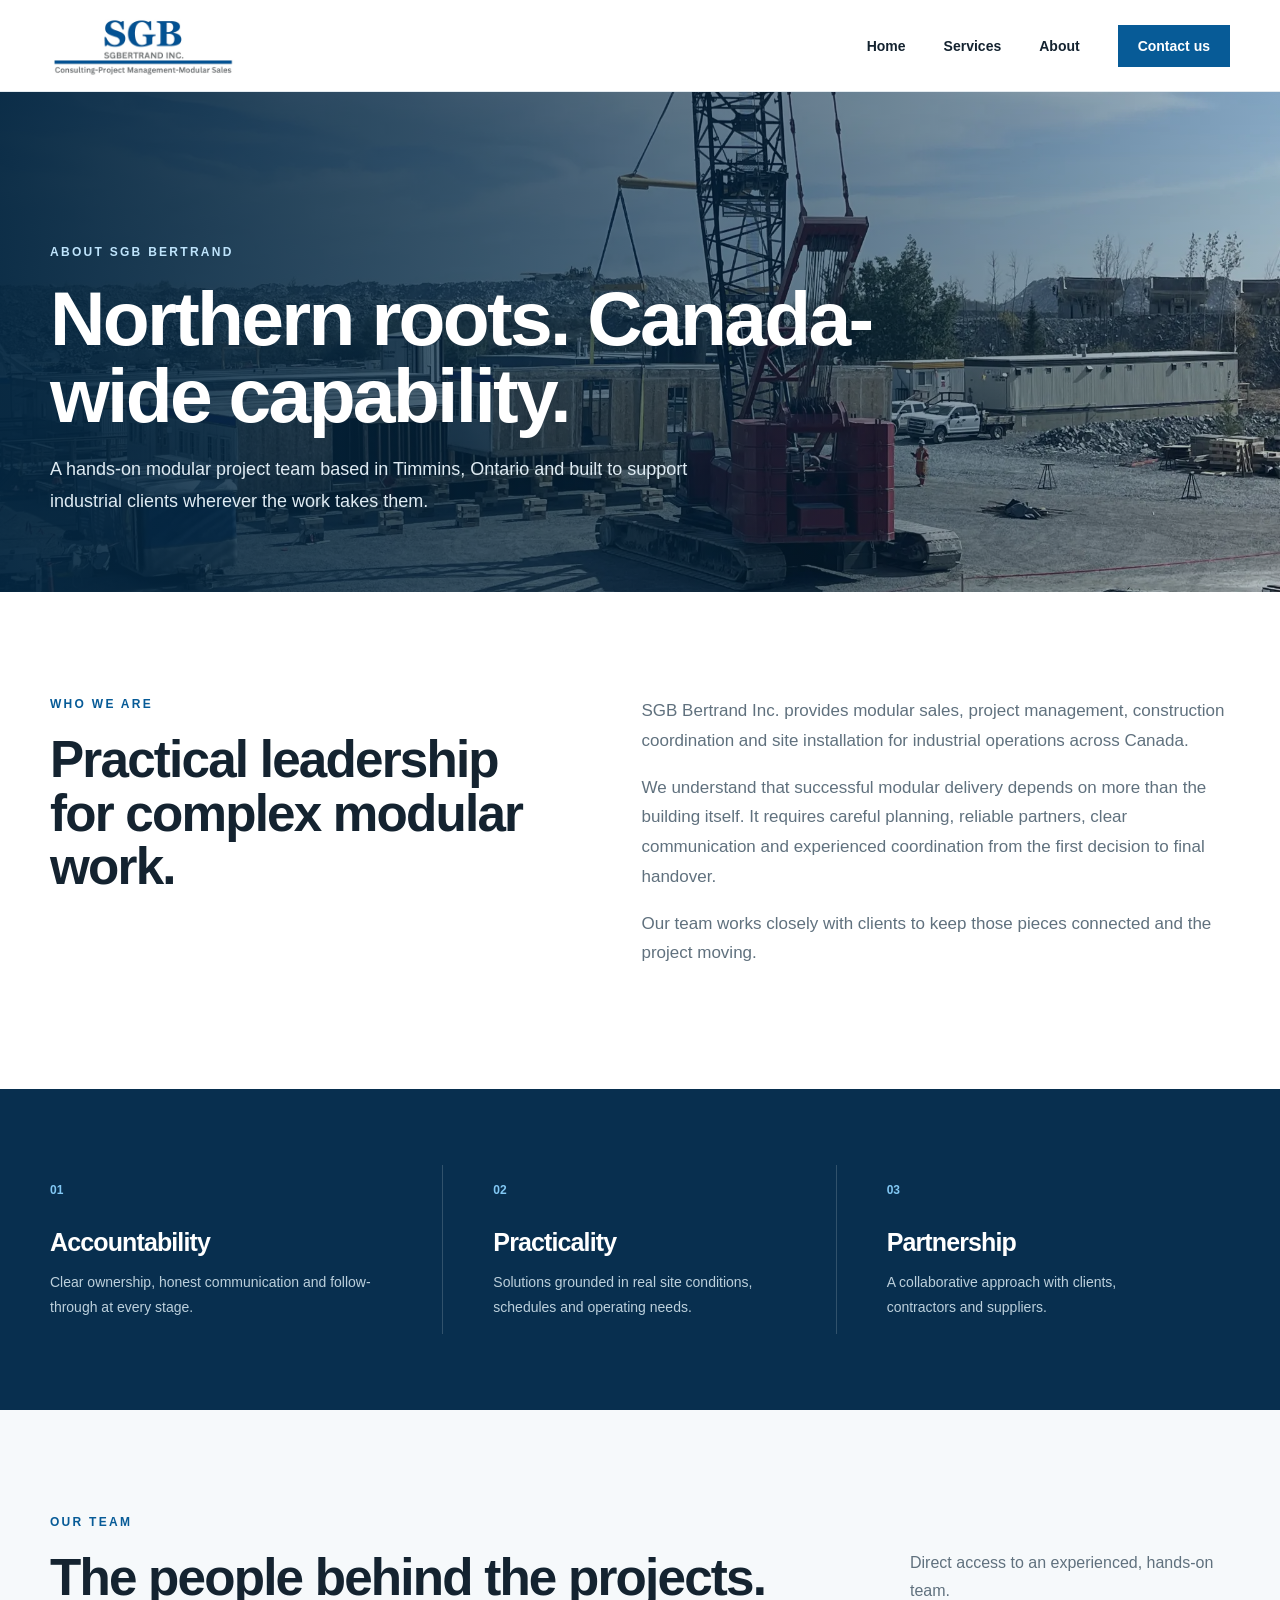
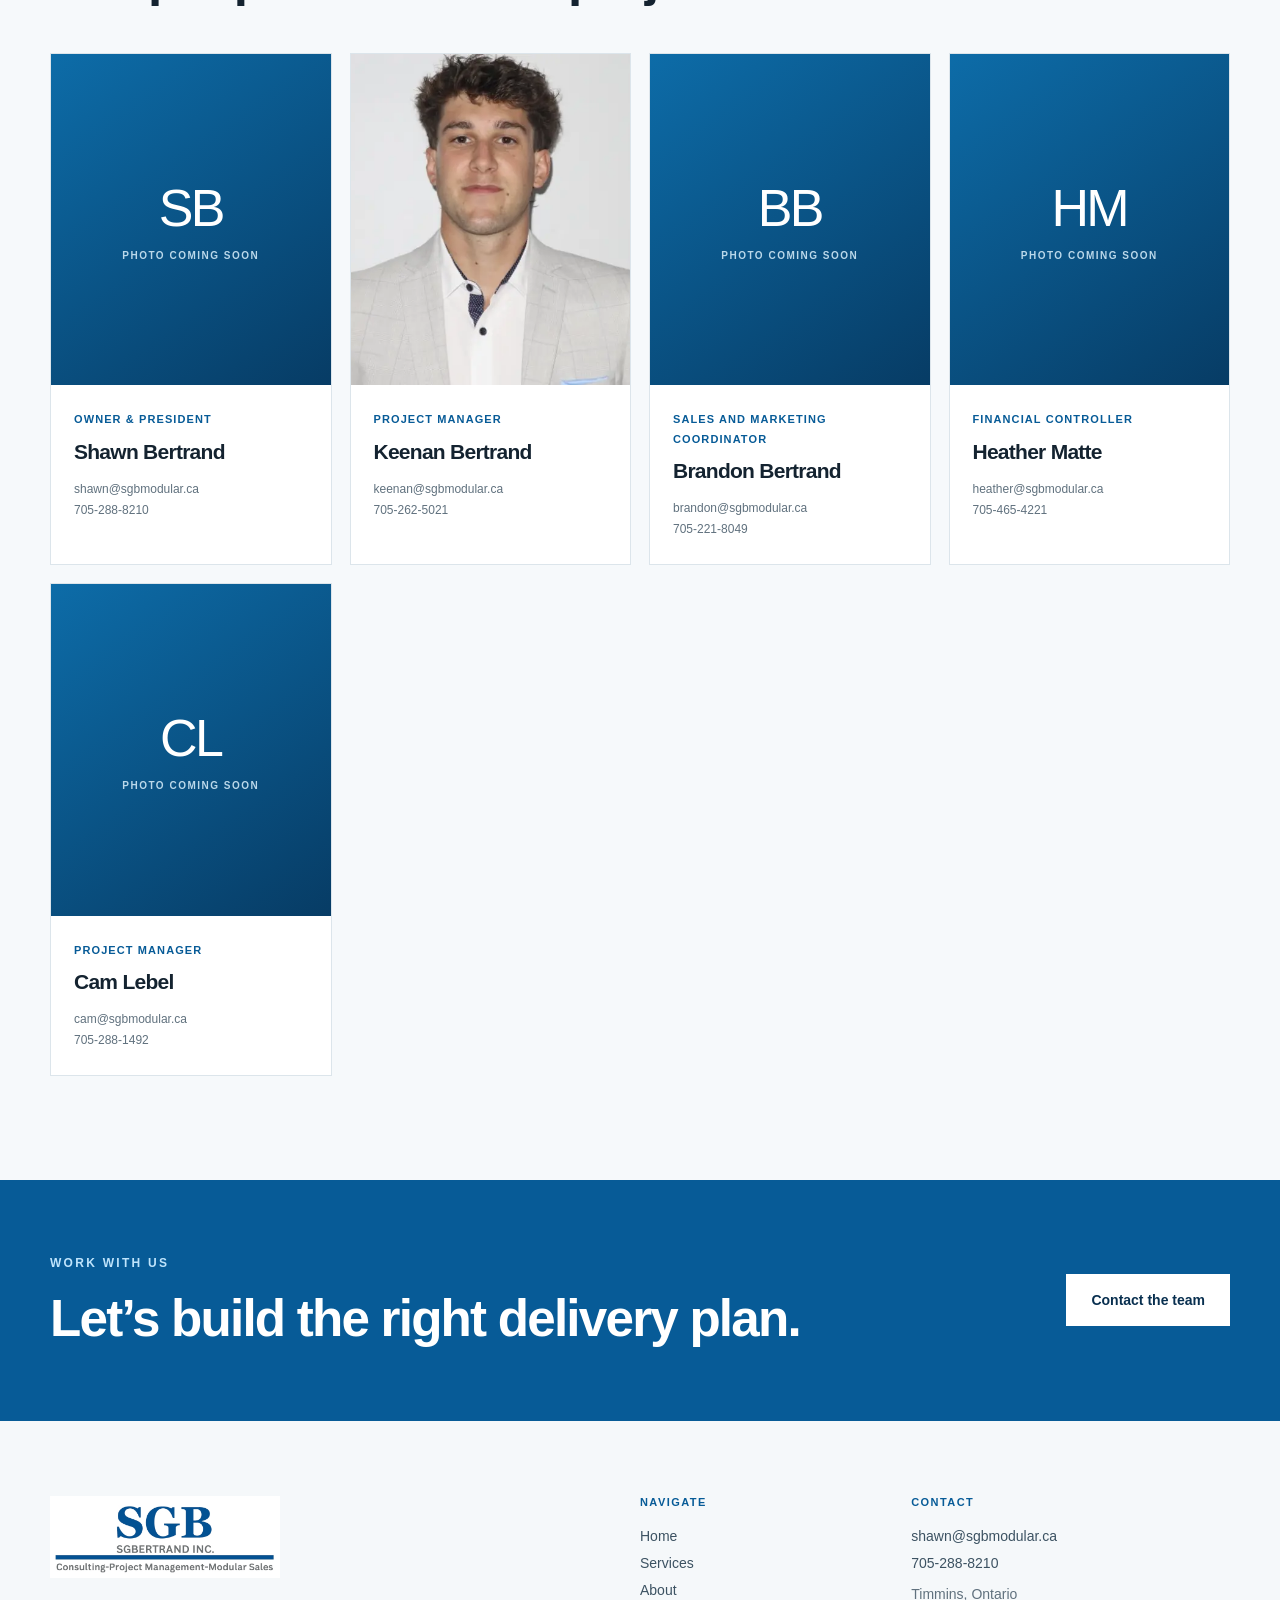
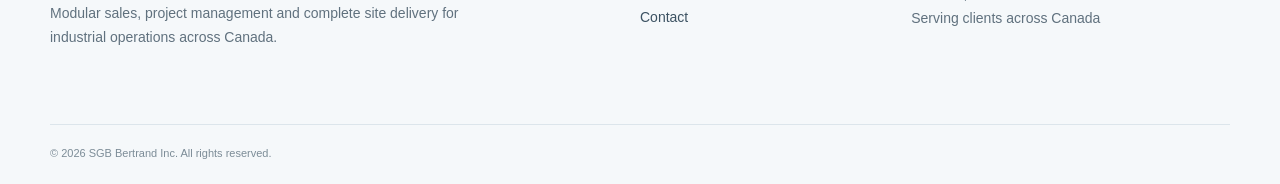
==== commit dc45f278: "Update about.html" ====
--- a/about.html
+++ b/about.html
@@ -3,11 +3,14 @@
 <head>
   <meta charset="utf-8">
   <meta name="viewport" content="width=device-width, initial-scale=1">
+
   <title>About | SGB Bertrand Inc.</title>
+
   <meta
     name="description"
     content="Meet the SGB Bertrand team: a hands-on modular project company based in Timmins, Ontario and serving clients across Canada."
   >
+
   <link rel="stylesheet" href="style.css">
 </head>
 
@@ -51,11 +54,18 @@
 
   <main>
     <section class="page-hero about-hero">
-      <div class="page-hero-overlay" aria-hidden="true"></div>
+      <div
+        class="page-hero-overlay"
+        aria-hidden="true"
+      ></div>
 
       <div class="container page-hero-content">
-        <p class="eyebrow eyebrow-light">About SGB Bertrand</p>
+        <p class="eyebrow eyebrow-light">
+          About SGB Bertrand
+        </p>
+
         <h1>Northern roots. Canada-wide capability.</h1>
+
         <p>
           A hands-on modular project team based in Timmins, Ontario and built
           to support industrial clients wherever the work takes them.
@@ -67,7 +77,10 @@
       <div class="container story-grid">
         <div>
           <p class="eyebrow">Who we are</p>
-          <h2>Practical leadership for complex modular work.</h2>
+
+          <h2>
+            Practical leadership for complex modular work.
+          </h2>
         </div>
 
         <div>
@@ -97,6 +110,7 @@
         <article>
           <span>01</span>
           <h3>Accountability</h3>
+
           <p>
             Clear ownership, honest communication and follow-through at every
             stage.
@@ -106,6 +120,7 @@
         <article>
           <span>02</span>
           <h3>Practicality</h3>
+
           <p>
             Solutions grounded in real site conditions, schedules and
             operating needs.
@@ -115,6 +130,7 @@
         <article>
           <span>03</span>
           <h3>Partnership</h3>
+
           <p>
             A collaborative approach with clients, contractors and suppliers.
           </p>
@@ -130,13 +146,19 @@
         <div class="team-heading">
           <div>
             <p class="eyebrow">Our team</p>
-            <h2 id="team-heading">The people behind the projects.</h2>
+
+            <h2 id="team-heading">
+              The people behind the projects.
+            </h2>
           </div>
 
-          <p>Direct access to an experienced, hands-on team.</p>
+          <p>
+            Direct access to an experienced, hands-on team.
+          </p>
         </div>
 
         <div class="team-grid">
+          <!-- Shawn Bertrand -->
           <article class="team-card">
             <div
               class="team-placeholder"
@@ -147,15 +169,23 @@
             </div>
 
             <div class="team-info">
-              <p class="team-role">Owner &amp; President</p>
+              <p class="team-role">
+                Owner &amp; President
+              </p>
+
               <h3>Shawn Bertrand</h3>
+
               <a href="mailto:shawn@sgbmodular.ca">
                 shawn@sgbmodular.ca
               </a>
-              <a href="tel:+17052888210">705-288-8210</a>
-            </div>
-          </article>
-
+
+              <a href="tel:+17052888210">
+                705-288-8210
+              </a>
+            </div>
+          </article>
+
+          <!-- Keenan Bertrand -->
           <article class="team-card">
             <img
               src="images/keenan-bertrand.webp"
@@ -163,15 +193,23 @@
             >
 
             <div class="team-info">
-              <p class="team-role">Project Manager</p>
+              <p class="team-role">
+                Project Manager
+              </p>
+
               <h3>Keenan Bertrand</h3>
+
               <a href="mailto:keenan@sgbmodular.ca">
                 keenan@sgbmodular.ca
               </a>
-              <a href="tel:+17052625021">705-262-5021</a>
-            </div>
-          </article>
-
+
+              <a href="tel:+17052625021">
+                705-262-5021
+              </a>
+            </div>
+          </article>
+
+          <!-- Brandon Bertrand -->
           <article class="team-card">
             <div
               class="team-placeholder"
@@ -182,15 +220,23 @@
             </div>
 
             <div class="team-info">
-              <p class="team-role">Project Manager</p>
+              <p class="team-role">
+                Sales and Marketing Coordinator
+              </p>
+
               <h3>Brandon Bertrand</h3>
+
               <a href="mailto:brandon@sgbmodular.ca">
                 brandon@sgbmodular.ca
               </a>
-              <a href="tel:+17052218049">705-221-8049</a>
-            </div>
-          </article>
-
+
+              <a href="tel:+17052218049">
+                705-221-8049
+              </a>
+            </div>
+          </article>
+
+          <!-- Heather Matte -->
           <article class="team-card">
             <div
               class="team-placeholder"
@@ -201,15 +247,23 @@
             </div>
 
             <div class="team-info">
-              <p class="team-role">Financial Controller</p>
+              <p class="team-role">
+                Financial Controller
+              </p>
+
               <h3>Heather Matte</h3>
+
               <a href="mailto:heather@sgbmodular.ca">
                 heather@sgbmodular.ca
               </a>
-              <a href="tel:+17054654221">705-465-4221</a>
-            </div>
-          </article>
-
+
+              <a href="tel:+17054654221">
+                705-465-4221
+              </a>
+            </div>
+          </article>
+
+          <!-- Cam Lebel -->
           <article class="team-card">
             <div
               class="team-placeholder"
@@ -220,12 +274,19 @@
             </div>
 
             <div class="team-info">
-              <p class="team-role">Project Manager</p>
+              <p class="team-role">
+                Project Manager
+              </p>
+
               <h3>Cam Lebel</h3>
+
               <a href="mailto:cam@sgbmodular.ca">
                 cam@sgbmodular.ca
               </a>
-              <a href="tel:+17052881492">705-288-1492</a>
+
+              <a href="tel:+17052881492">
+                705-288-1492
+              </a>
             </div>
           </article>
         </div>
@@ -235,11 +296,19 @@
     <section class="cta-band">
       <div class="container cta-content">
         <div>
-          <p class="eyebrow eyebrow-light">Work with us</p>
-          <h2>Let’s build the right delivery plan.</h2>
-        </div>
-
-        <a class="button button-white" href="contact.html">
+          <p class="eyebrow eyebrow-light">
+            Work with us
+          </p>
+
+          <h2>
+            Let’s build the right delivery plan.
+          </h2>
+        </div>
+
+        <a
+          class="button button-white"
+          href="contact.html"
+        >
           Contact the team
         </a>
       </div>
@@ -253,6 +322,7 @@
           src="images/sgb-logo.jpg"
           alt="SGB Bertrand Inc."
         >
+
         <p>
           Modular sales, project management and complete site delivery for
           industrial operations across Canada.
@@ -261,6 +331,7 @@
 
       <div>
         <h3>Navigate</h3>
+
         <a href="index.html">Home</a>
         <a href="services.html">Services</a>
         <a href="about.html">About</a>
@@ -269,10 +340,15 @@
 
       <div>
         <h3>Contact</h3>
+
         <a href="mailto:shawn@sgbmodular.ca">
           shawn@sgbmodular.ca
         </a>
-        <a href="tel:+17052888210">705-288-8210</a>
+
+        <a href="tel:+17052888210">
+          705-288-8210
+        </a>
+
         <p>
           Timmins, Ontario<br>
           Serving clients across Canada
@@ -281,7 +357,9 @@
     </div>
 
     <div class="container footer-bottom">
-      <span>© 2026 SGB Bertrand Inc. All rights reserved.</span>
+      <span>
+        © 2026 SGB Bertrand Inc. All rights reserved.
+      </span>
     </div>
   </footer>
 </body>
